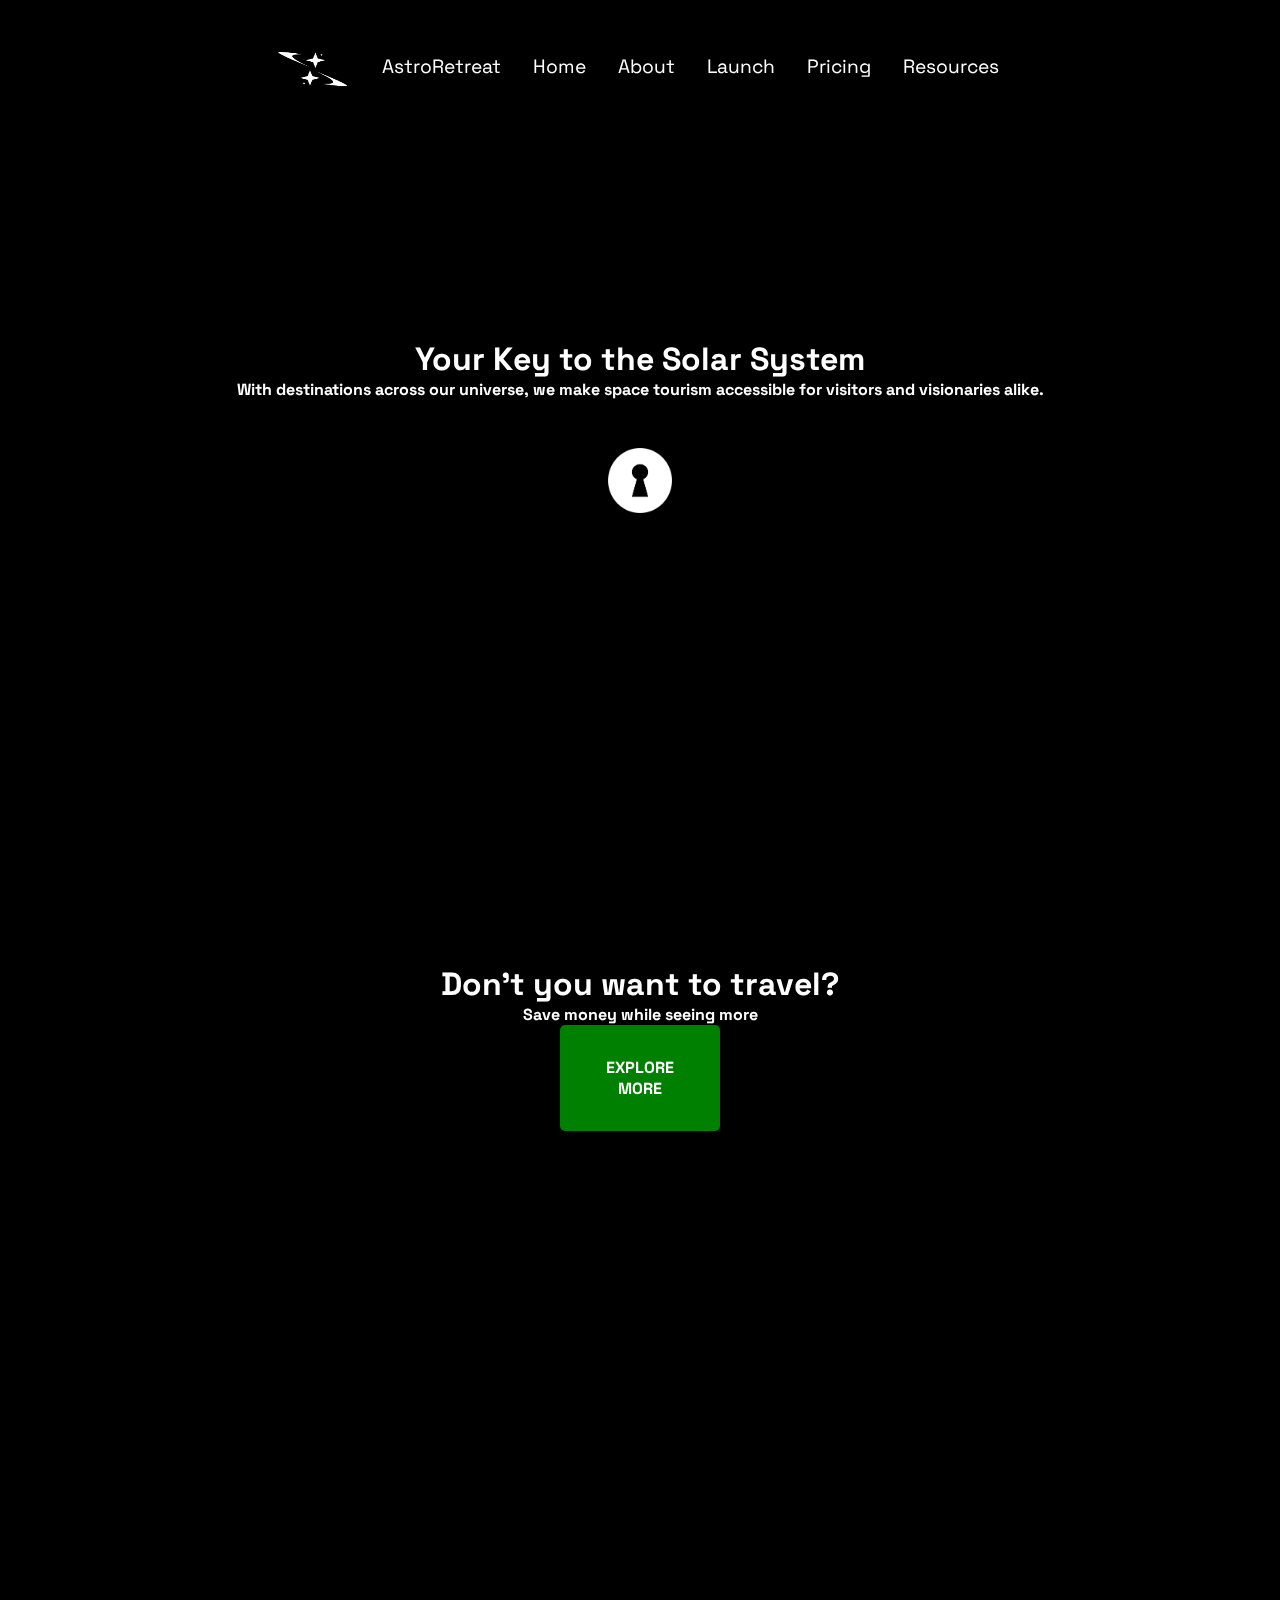
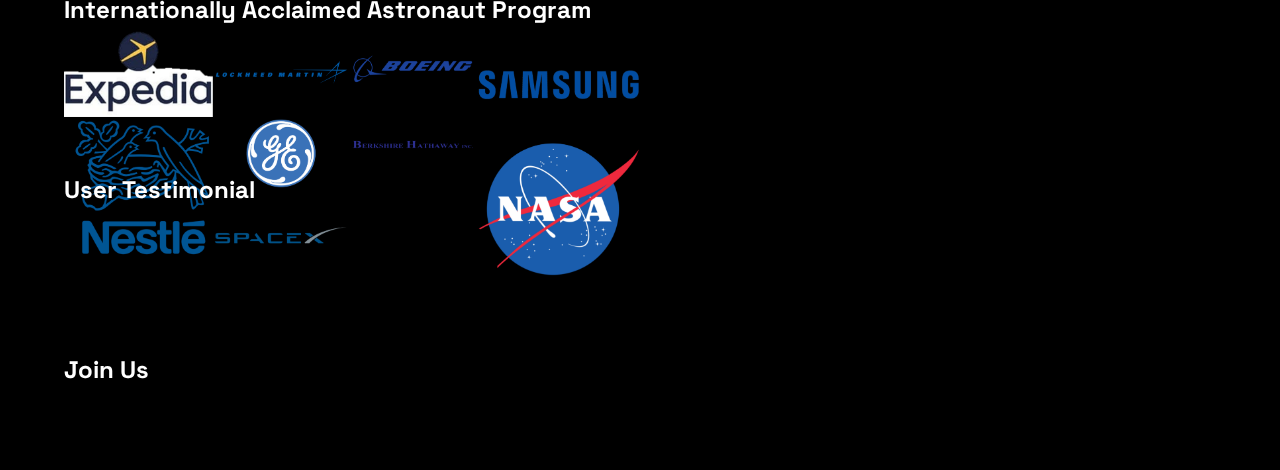
==== index.html @ 6502335c "First Addition" ====
<!DOCTYPE html>
<html lang="en">
<head>
    <meta charset="UTF-8">
    <meta http-equiv="X-UA-Compatible" content="IE=edge">
    <meta name="viewport" content="width=device-width, initial-scale=1.0">
    <link rel="stylesheet" href="style.css">
    <link rel="stylesheet" href="header.css">
    <title>Home | Astro Retreat</title>
</head>
<body>
    <header>
        
        <nav>
            <div class="hamburger">
                <div class="line" id="line1"></div>
                <div class="line" id="line2"></div>
                <div class="line" id="line3"></div>
              </div>
        <ul class="list">
          <!--<img src="starlogo.png" alt="logo of company">-->
          <img id="logo" src="/photos/starlogo.png" alt="Astro Retreat Logo"/>
          <li>AstroRetreat</li>
          <li><a href="index.html">Home</a></li>
          <li><a href="about.html">About</a></li>
          <li><a href="launch.html">Launch</a></li>
          <li><a href="price.html">Pricing</a></li>
          <li><a href="resources.html">Resources</a></li>
        </ul>
       
        </nav>
      </header>

      
    
      <iframe src="/photos/longrain.mp3" type="audio/mp3" allow="autoplay" id="audio" style="display:none" loop="loop"></iframe>
    
      <div id="myVideo">
        <video autoplay muted preload="auto" loop="loop">
            <source src="/photos/earth1080.mp4" type="video/mp4">
        </video>
      </div>  
      <div class="container" id="firstslide">
        
        <h1>Your Key to the Solar System</h1>
        <h4>With destinations across our universe, we make space tourism accessible for visitors and visionaries alike.</h4>
        <img id="lock_img" src="/photos/lock.png" alt="Image showing lock">
        <!--Explore options-->
    </div>
    <div class="container" id="secondslide">
        <h1>Don't you want to travel?</h1>
        <h4>Save money while seeing more</h4>
        <h4>EXPLORE MORE</h4>

    </div>
    <div class="container">
        <!-- Three items going across 
        Visit anywhere in the Solar System, Fuel efficient voyages, and -->
    </div>
    <div class="container" id="fourthslide">
        <h2>Internationally Acclaimed Astronaut Program</h2>
        <img src="/photos/companies-logos.png" alt="Logos of many companies"/>
        <!--Companies across the world with reputation-->
    </div>
    <div class="container">
        <h2>User Testimonial</h2>
    </div>
    <div class="container">
        <h2>Join Us</h2>
    </div>
    <script src="script.js">

    </script>
    
</body>


</html>
---- style.css ----
/*import the headers and fonts from google*/

@import url("header.css");

/*every element must have the font, color white, no margins*/ 

/*body will take up all space, really not needed but nice to specify*/
body{
    background-color: black;
    width: 100%;
}

/*myVideo acts as the container for the video element, nothing more.*/
#myVideo{
    width: 100%;
  height: auto;
  position: fixed;
  z-index: -1;

}
video{
    width: 100%;
    height:inherit;
}

@media screen and (max-width: 480px) {
    /*solved a big problem, resizing the background image but keeping it fullscreen*/
    video{
        height: 100%;
         width: 177.77777778vh; /* 100 * 16 / 9 */
         min-width: 100%;
         min-height: 56.25vw; /* 100 * 9 / 16 */
     }
    
  }


/*Standard for all slides styling*/
.container{
    height: 20vh;
    padding: 4rem;
    background-color: black;
}


/*Specific slide styling in chronological order*/

/*first slide styling*/
#firstslide{
   height: 100vh;

   display:flex;
   flex-direction: column;
   
   /*added a little tint to make the background look darker- changes the perspective a bit*/
   background-color: rgba(0, 0, 0, 0.5);
   background-size:cover ;
   background-repeat: no-repeat;
   justify-content: center;
}
#lock_img{
    width:10rem;
    padding:3rem;
}
/*all text within containers will be centered*/
#firstslide>*,#secondslide>*{
    text-align: center;
}

/*second slide styling*/
#secondslide{
    height: 50vh;

}

#secondslide>h4:last-of-type{
    background-color:green;
    border-radius: 5px;
    width:10rem;
    padding:2rem;
}



#fourthslide>img{
    width:50%;
    text-align: center;
}
---- header.css ----
@import url('https://fonts.googleapis.com/css2?family=Space+Grotesk&display=swap');
:root{
    font-size: 16px;
    font-family: 'Open Sans', sans-serif;
}

*{
    font-family: 'Space Grotesk', sans-serif;
    /*The padding and border are included in container sizes*/
    box-sizing: border-box;
    color: white;
    margin: 0 auto;
    padding:0;
}




html {
    scroll-behavior:smooth;
  }

/*box holding top section*/
header{
    width:100%;
    position: fixed;
    
}


/*box holding nav*/
nav{
    
    width:100%;
    padding:.5rem;
    color:white;
    background-color: rgba(0, 0, 0, 0.6);
    display:flex;
    justify-content: center;
    align-items: center;
    flex-direction: column;
    
}

/*unordered list holding links*/
ul{
    display: flex;
    flex-direction:row;
    align-items: center;
    justify-content: center;
    

    
   
}
ul>img{
    aspect-ratio:2/1;
    width:100px;
    height:inherit;
  }
li{
    font-size: 1.2rem;
    list-style-type: none;
    padding:1rem;
    border-bottom: 2px solid transparent;
    opacity: 1;
}

/*anchor tags*/
a{
    text-decoration: none;  
    list-style-type: none;
    color:white;
    border-bottom: 2px solid transparent;
}

.hamburger{
   
        visibility:hidden;
        
      
}

.line{
    width: 35px;
    height: 2px;
    background-color: #d1d1d1;
    margin: 6px 0;
    border-radius:3px;

}

/* if the screen size is smaller than (insert size) */

@media screen and (max-device-width:720px){
    /*makes hamburger on top of ul*/
    .nav{
        display: flex;
  flex-direction: column;
  flex-wrap: wrap;

    
      }
      
      .hamburger{
      
       visibility: visible;
        cursor:pointer;
        display:block;
        
      }
      ul{
        display:none;
        z-index: 100;
        background-image: inherit;
        
      }
      li{
          padding:20px 60px;
          border-bottom:2px solid transparent ;
      }

      /* some animations for the navigation and nice looks*/

      @keyframes transition {
        from {transform: translate(0px,-500px);}
        to {transform: translate(0px,0px);}
      }
      
      /*when the hamburger lines are clicked, align all links into a column*/
      ul.active{
        display:flex;
        flex-direction:column;
        align-content:center;
        

        animation-name: transition;
        animation-duration:1s;
        animation-timing-function: cubic-bezier(0, 0.9, 0.53, 1.12);
        
      }

      /* Small line animations on click check javascript*/
      
      .hamburger.active>#line1{
        translate: 0 .5rem;
        transform: rotateZ(45deg);
        transition-duration: 2s;
       
      }
      
      .hamburger.active>#line2{
    

        translate: 0 -3rem;
        transition-duration: 3s;
        visibility: hidden;

      
       
      }
      .hamburger.active>#line3{
        translate:0 -.5rem;
        transform: rotateZ(-45deg);
        transition-duration: 2s;
      
      }

      .hamburger.inactive>*{
        transition-duration:3s;
      }
}
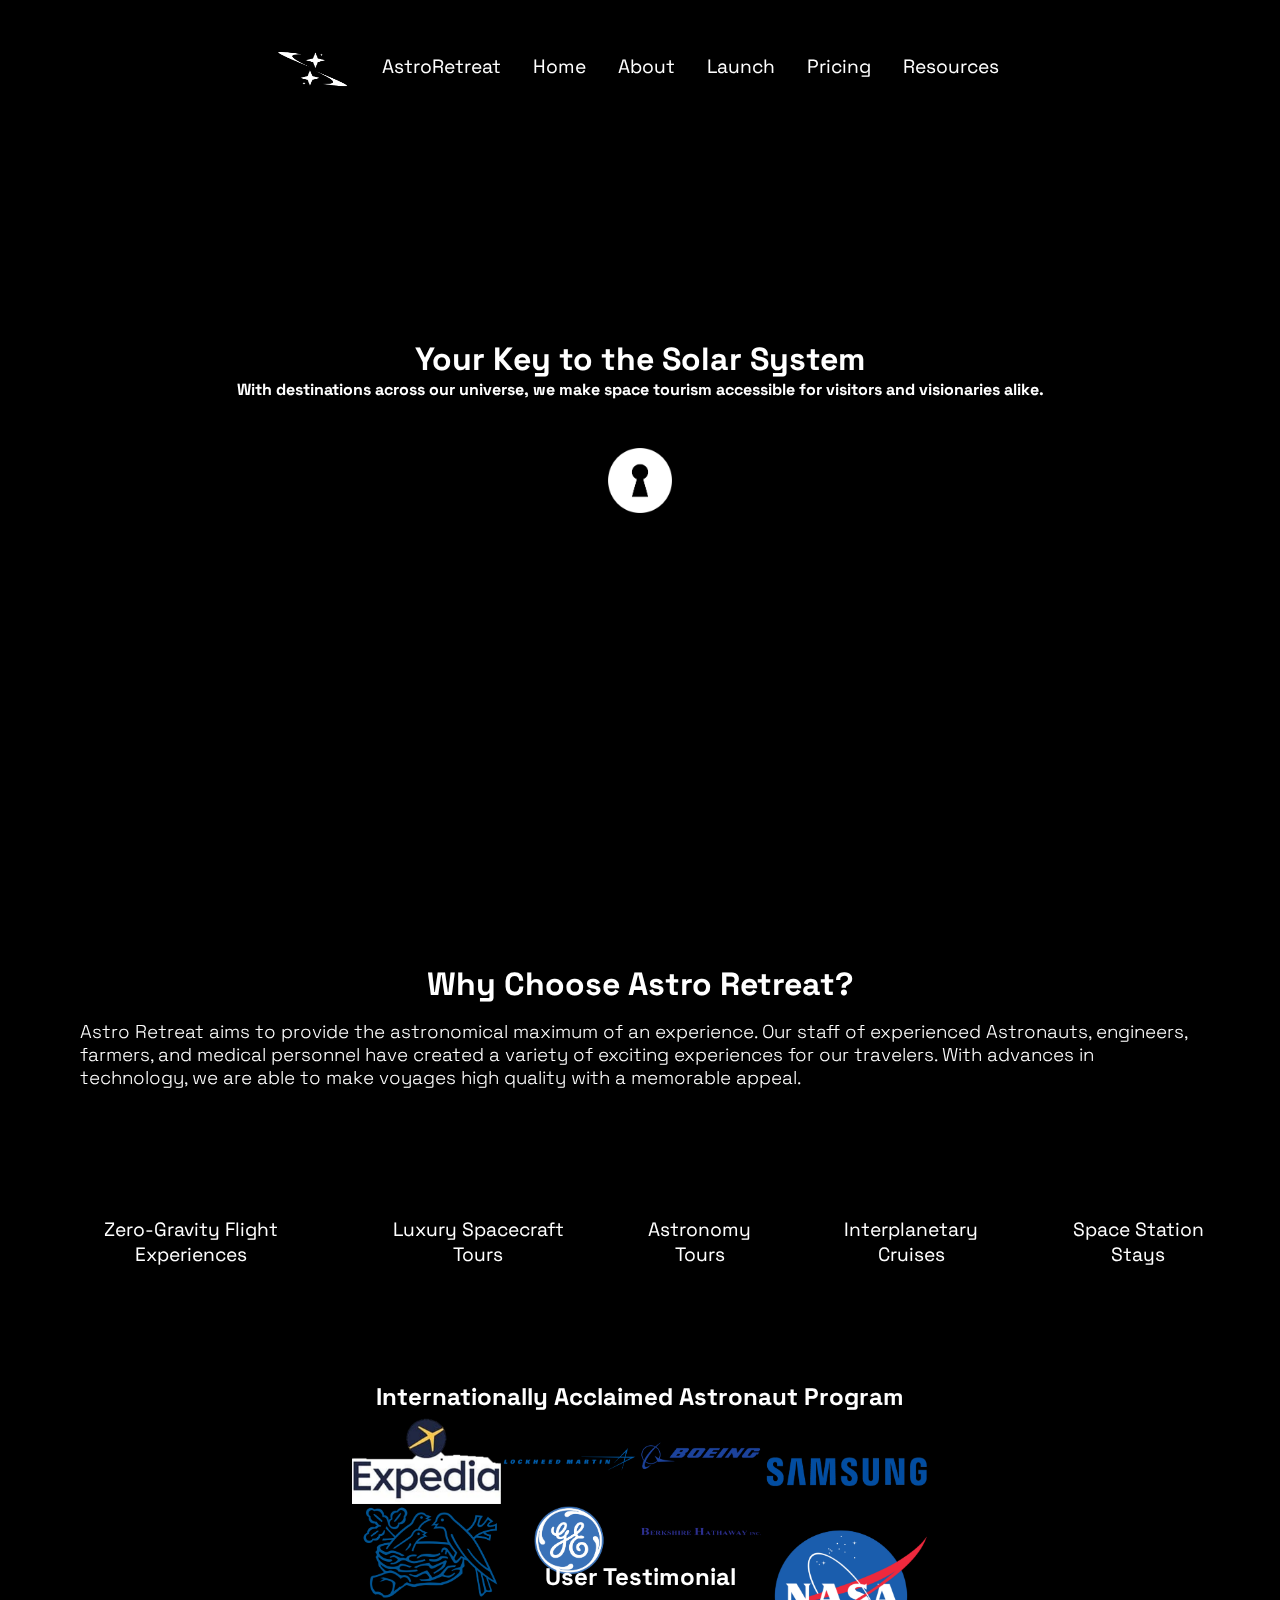
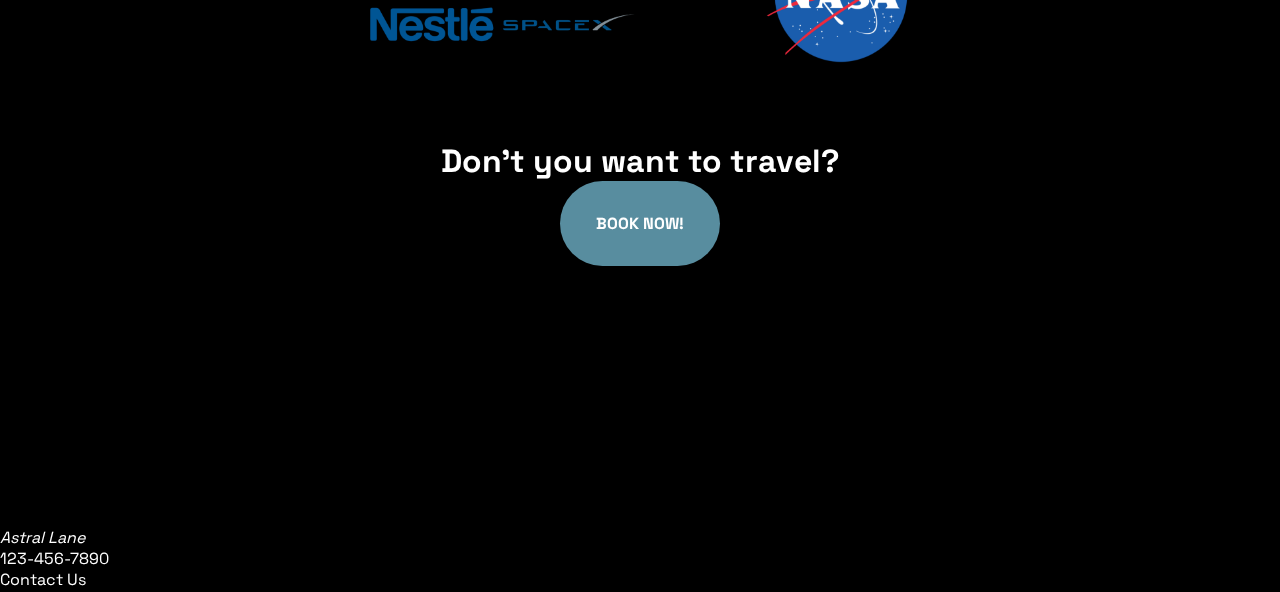
==== commit 41f2938a: "the big homepage changes" ====
--- a/index.html
+++ b/index.html
@@ -48,30 +48,46 @@
         <!--Explore options-->
     </div>
     <div class="container" id="secondslide">
-        <h1>Don't you want to travel?</h1>
-        <h4>Save money while seeing more</h4>
-        <h4>EXPLORE MORE</h4>
+        <h1>Why Choose Astro Retreat?</h1>
+        <h3>Astro Retreat aims to provide the astronomical maximum of an experience. Our staff of experienced Astronauts, engineers, farmers, and medical personnel have created a variety of exciting experiences for our travelers. With advances in technology, we are able to make voyages high quality with a memorable appeal. </h3>
 
     </div>
-    <div class="container">
+  
+    <div class="container" id="thirdslide">
         <!-- Three items going across 
         Visit anywhere in the Solar System, Fuel efficient voyages, and -->
+        <ul>
+            <li>Zero-Gravity Flight Experiences</li>
+            <li>Luxury Spacecraft Tours</li>
+            <li>Astronomy Tours</li>
+            <li>Interplanetary Cruises</li>
+            <li>Space Station Stays</li>
+          </ul>
     </div>
+
     <div class="container" id="fourthslide">
         <h2>Internationally Acclaimed Astronaut Program</h2>
         <img src="/photos/companies-logos.png" alt="Logos of many companies"/>
         <!--Companies across the world with reputation-->
     </div>
-    <div class="container">
+
+    <div class="container" id="testimonials">
         <h2>User Testimonial</h2>
     </div>
-    <div class="container">
-        <h2>Join Us</h2>
+
+      <div class="container" id="fifthslide">
+        <h1>Don't you want to travel?</h1>        
+        <h4>BOOK NOW!</h4>
+
     </div>
     <script src="script.js">
 
     </script>
-    
+    <footer>
+        <address>Astral Lane</address>
+        <p>123-456-7890</p>
+        <a href="mailto: AstroRetreatServices@astr0.com">Contact Us</a>
+    </footer>
 </body>
 
 
--- a/style.css
+++ b/style.css
@@ -40,6 +40,7 @@
     height: 20vh;
     padding: 4rem;
     background-color: black;
+    text-align: center;
 }
 
 
@@ -63,26 +64,75 @@
     padding:3rem;
 }
 /*all text within containers will be centered*/
-#firstslide>*,#secondslide>*{
+
+
+#secondslide{
+    height:50vh;
+    height: fit-content;
+    
+}
+#secondslide>h3{
+    padding: 1rem;
+    text-align: left;
+    font-weight: 200;
+
+}
+
+
+#thirdslide{
+    background: rgba(0, 0, 0, 0.596);
+    padding:2rem;
+    height: fit-content;
+   
+}
+
+#thirdslide>ul{
+    display:flex;
+    flex-direction: row;
+    width: 100%;
+    
+
+}
+@media screen and (max-device-width:720px){
+
+    #thirdslide{
+        background: rgba(0, 0, 0, 0.596);
+    padding:2rem;
+    height: fit-content;
+   
+    
+       
+    }
+    
+    #thirdslide>ul{
+        display:flex;
+        flex-direction: column;
+        width: 100%;
+        justify-content: left;
+    
+    }
+    #thirdslide>li{
+        width:100%;
+    }
+}
+
+#fourthslide>img{
+    width:50%;
     text-align: center;
 }
 
+
 /*second slide styling*/
-#secondslide{
+#fifthslide{
     height: 50vh;
 
 }
 
-#secondslide>h4:last-of-type{
-    background-color:green;
-    border-radius: 5px;
+#fifthslide>h4:last-of-type{
+    background-color:rgb(88, 141, 159);
+    border-radius: 50px;
     width:10rem;
     padding:2rem;
 }
 
 
-
-#fourthslide>img{
-    width:50%;
-    text-align: center;
-}
--- a/header.css
+++ b/header.css
@@ -2,6 +2,8 @@
 :root{
     font-size: 16px;
     font-family: 'Open Sans', sans-serif;
+    --blue: #588D9F;
+    --lime:#e3e7d3;
 }
 
 *{
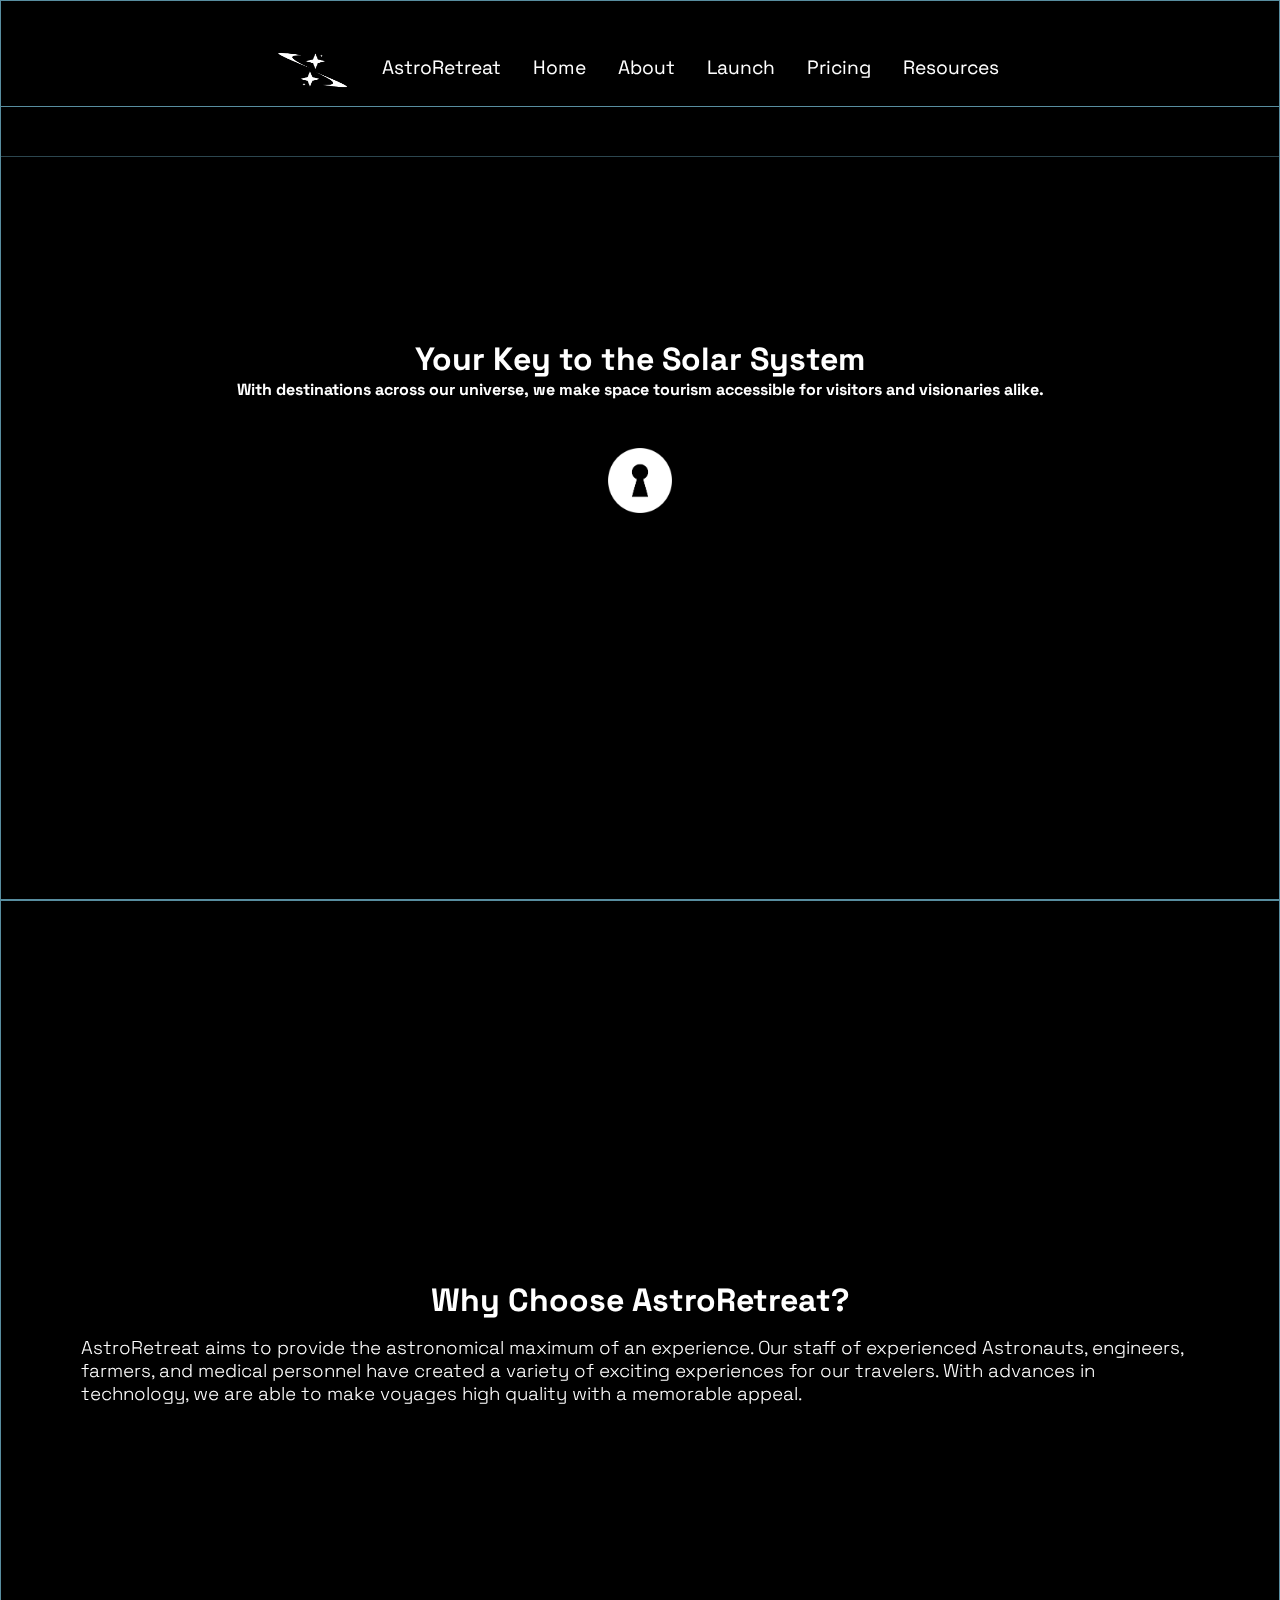
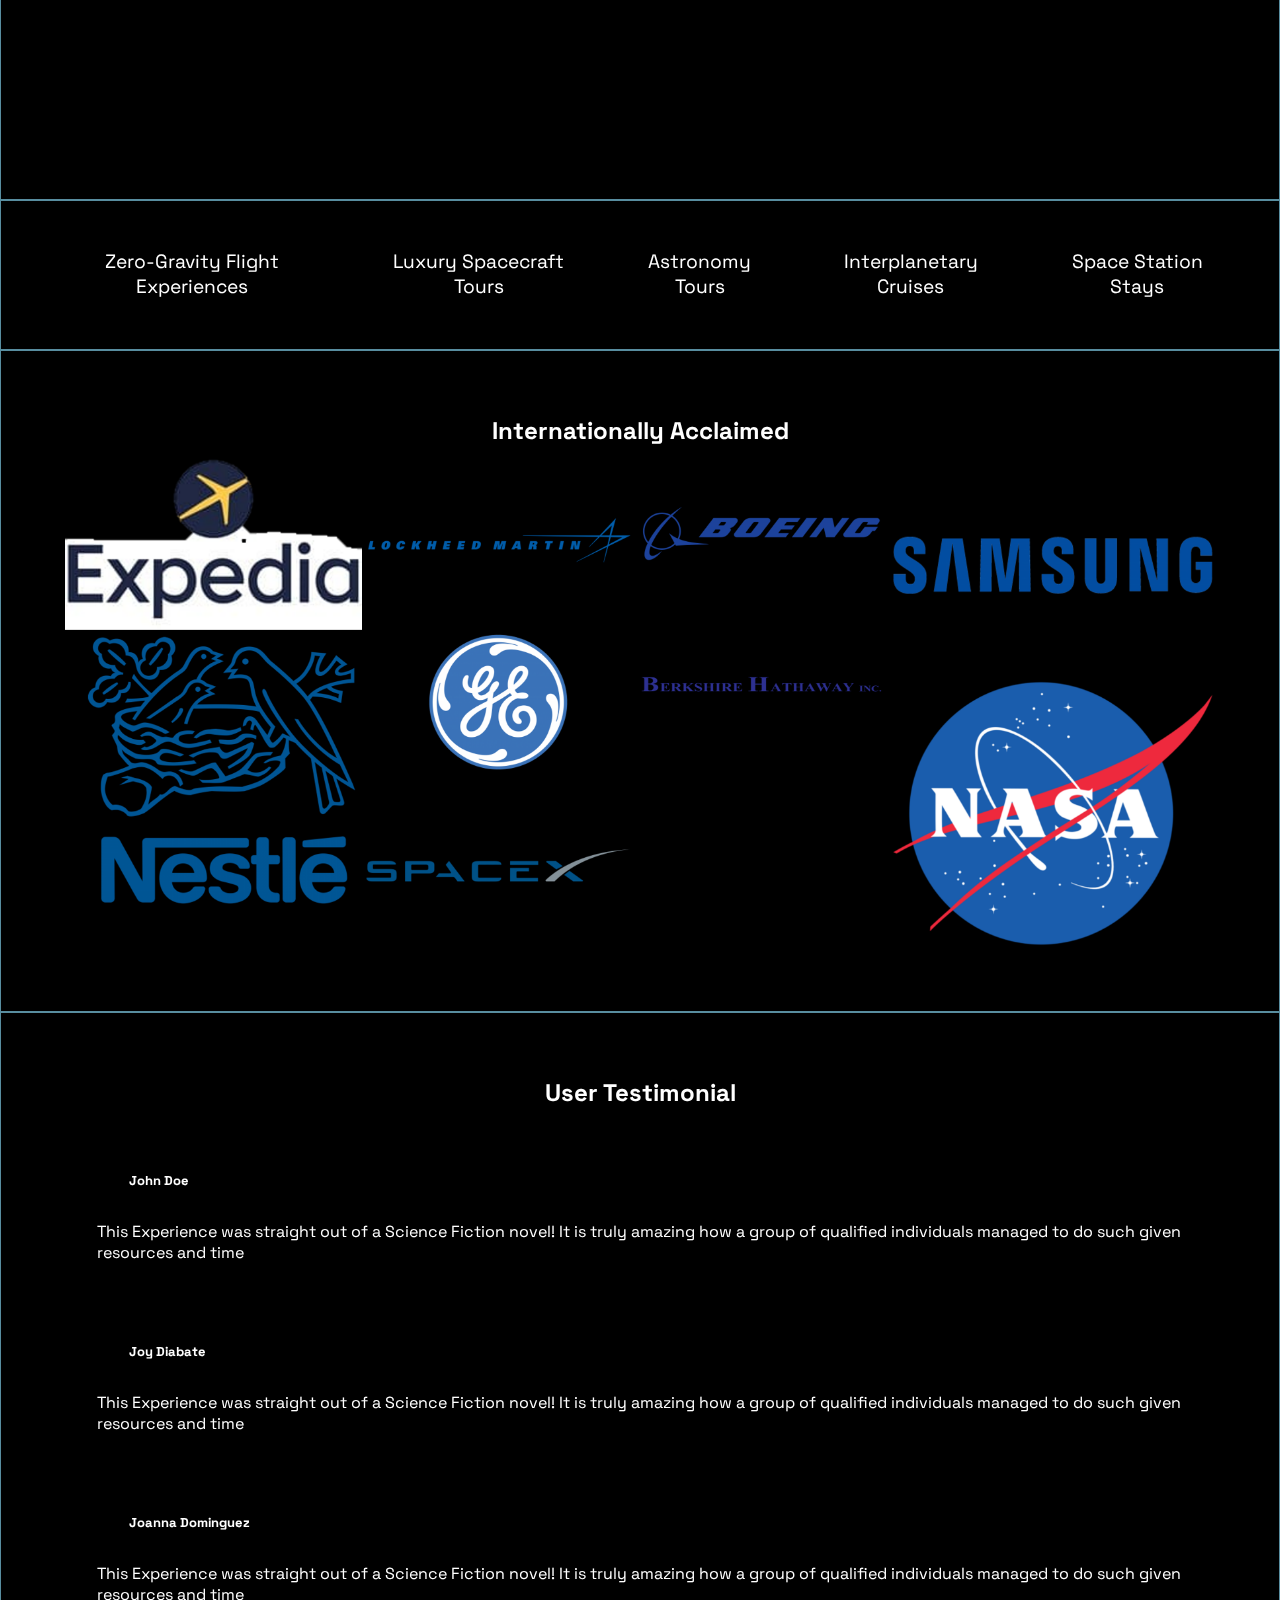
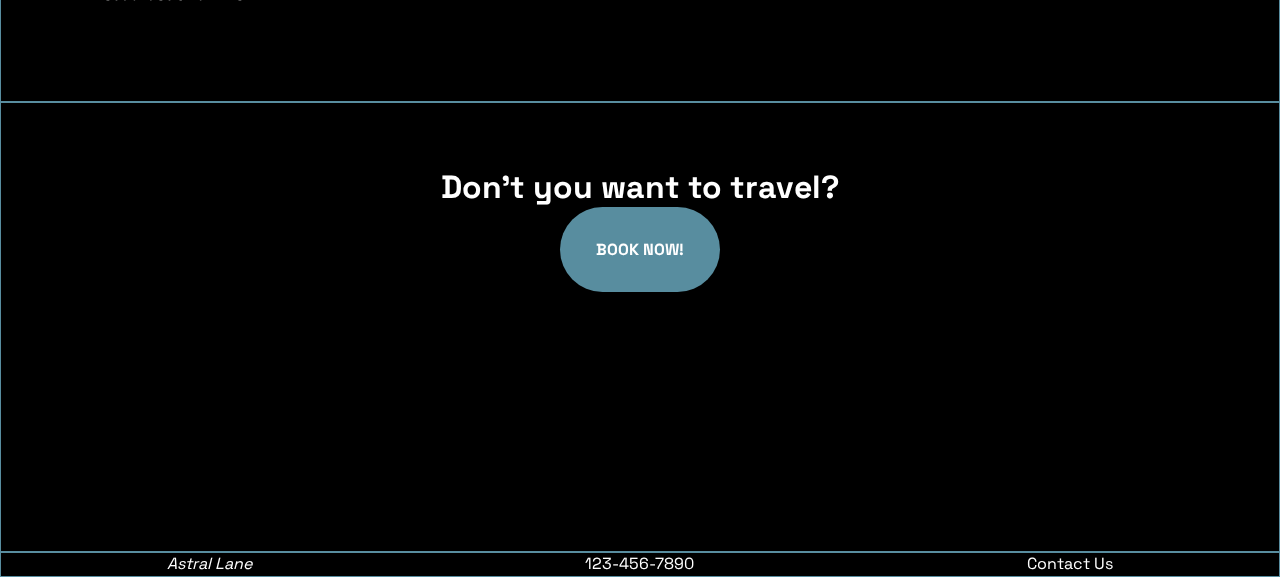
==== commit 737a2b83: "outlined more on pages" ====
--- a/index.html
+++ b/index.html
@@ -48,8 +48,8 @@
         <!--Explore options-->
     </div>
     <div class="container" id="secondslide">
-        <h1>Why Choose Astro Retreat?</h1>
-        <h3>Astro Retreat aims to provide the astronomical maximum of an experience. Our staff of experienced Astronauts, engineers, farmers, and medical personnel have created a variety of exciting experiences for our travelers. With advances in technology, we are able to make voyages high quality with a memorable appeal. </h3>
+        <h1>Why Choose AstroRetreat?</h1>
+        <h3>AstroRetreat aims to provide the astronomical maximum of an experience. Our staff of experienced Astronauts, engineers, farmers, and medical personnel have created a variety of exciting experiences for our travelers. With advances in technology, we are able to make voyages high quality with a memorable appeal. </h3>
 
     </div>
   
@@ -66,18 +66,31 @@
     </div>
 
     <div class="container" id="fourthslide">
-        <h2>Internationally Acclaimed Astronaut Program</h2>
+        <h2>Internationally Acclaimed</h2>
         <img src="/photos/companies-logos.png" alt="Logos of many companies"/>
         <!--Companies across the world with reputation-->
     </div>
 
     <div class="container" id="testimonials">
         <h2>User Testimonial</h2>
+        <div class="users">
+            <h3>John Doe</h3>
+            <p>This Experience was straight out of a Science Fiction novel! It is truly amazing how a group of qualified individuals managed to do such given resources and time</p>
+        </div>
+        <div class="users">
+            <h3>Joy Diabate</h3>
+            <p>This Experience was straight out of a Science Fiction novel! It is truly amazing how a group of qualified individuals managed to do such given resources and time</p>
+
+        </div>
+        <div class="users">
+            <h3>Joanna Dominguez</h3>
+            <p>This Experience was straight out of a Science Fiction novel! It is truly amazing how a group of qualified individuals managed to do such given resources and time</p>
+        </div>
     </div>
 
       <div class="container" id="fifthslide">
         <h1>Don't you want to travel?</h1>        
-        <h4>BOOK NOW!</h4>
+        <h4><a href="price.html">BOOK NOW!</a></h4>
 
     </div>
     <script src="script.js">
--- a/style.css
+++ b/style.css
@@ -10,6 +10,9 @@
     width: 100%;
 }
 
+body>*{
+ border: 1px solid var(--blue);
+}
 /*myVideo acts as the container for the video element, nothing more.*/
 #myVideo{
     width: 100%;
@@ -33,6 +36,7 @@
      }
     
   }
+
 
 
 /*Standard for all slides styling*/
@@ -67,9 +71,11 @@
 
 
 #secondslide{
-    height:50vh;
-    height: fit-content;
-    
+    height:100vh;
+    flex-direction: column;
+    display: flex;
+    justify-content: center;
+   
 }
 #secondslide>h3{
     padding: 1rem;
@@ -93,7 +99,7 @@
     
 
 }
-@media screen and (max-device-width:720px){
+@media screen and (max-device-width:840px){
 
     #thirdslide{
         background: rgba(0, 0, 0, 0.596);
@@ -115,16 +121,49 @@
         width:100%;
     }
 }
-
+#fourthslide{
+   
+    height: fit-content;
+    display: flex;
+    flex-direction: column;
+    justify-content: center;
+   
+}
 #fourthslide>img{
-    width:50%;
-    text-align: center;
+    
+    width: 100%;
 }
 
+
+#testimonials{
+    height: fit-content;
+    justify-content: center;
+    flex-direction: column;
+    background: rgba(0, 0, 0, 0.767);
+  
+  
+}
+
+.users{
+    width:100%;
+    background-color: rgba(0, 0, 0, 0.4);
+    margin: 1rem;
+    padding:1rem;
+    text-align: left;
+   
+ 
+}
+.users>h3{
+    text-align: left;
+    font-size: small;
+    padding:2rem;
+}
 
 /*second slide styling*/
 #fifthslide{
     height: 50vh;
+    flex-direction: column;
+    justify-content: center;
 
 }
 
@@ -135,4 +174,9 @@
     padding:2rem;
 }
 
-
+footer{
+    flex-direction: center;
+    display: flex;
+    justify-content: center;
+    background-color: black;
+}--- a/header.css
+++ b/header.css
@@ -16,11 +16,6 @@
 }
 
 
-
-
-html {
-    scroll-behavior:smooth;
-  }
 
 /*box holding top section*/
 header{
@@ -94,7 +89,7 @@
 
 /* if the screen size is smaller than (insert size) */
 
-@media screen and (max-device-width:720px){
+@media screen and (max-device-width:840px){
     /*makes hamburger on top of ul*/
     .nav{
         display: flex;
@@ -173,3 +168,13 @@
       }
 }
 
+body::-webkit-scrollbar{
+  width: .5rem;
+}
+body::-webkit-scrollbar-thumb{
+  background-color: var(--blue);
+}
+body::-webkit-scrollbar-track {
+  background-color:var(--lime);
+}
+
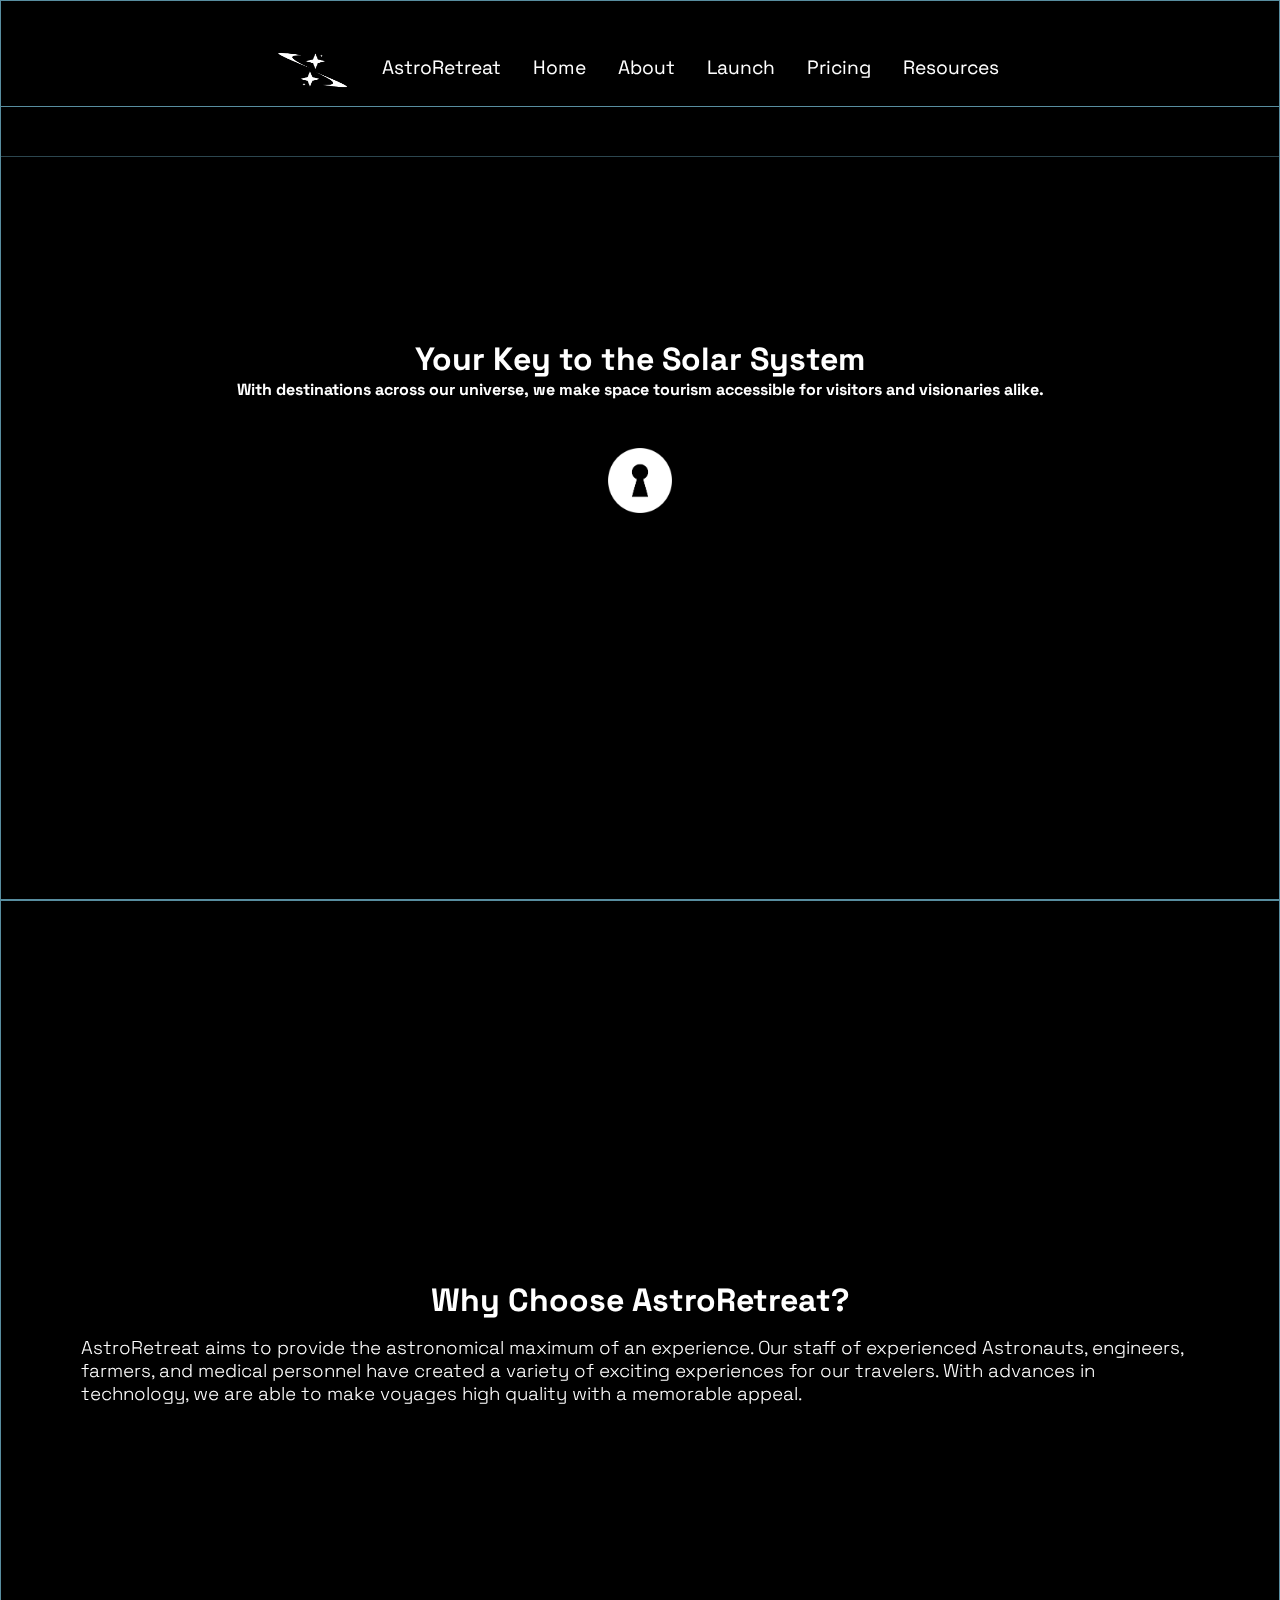
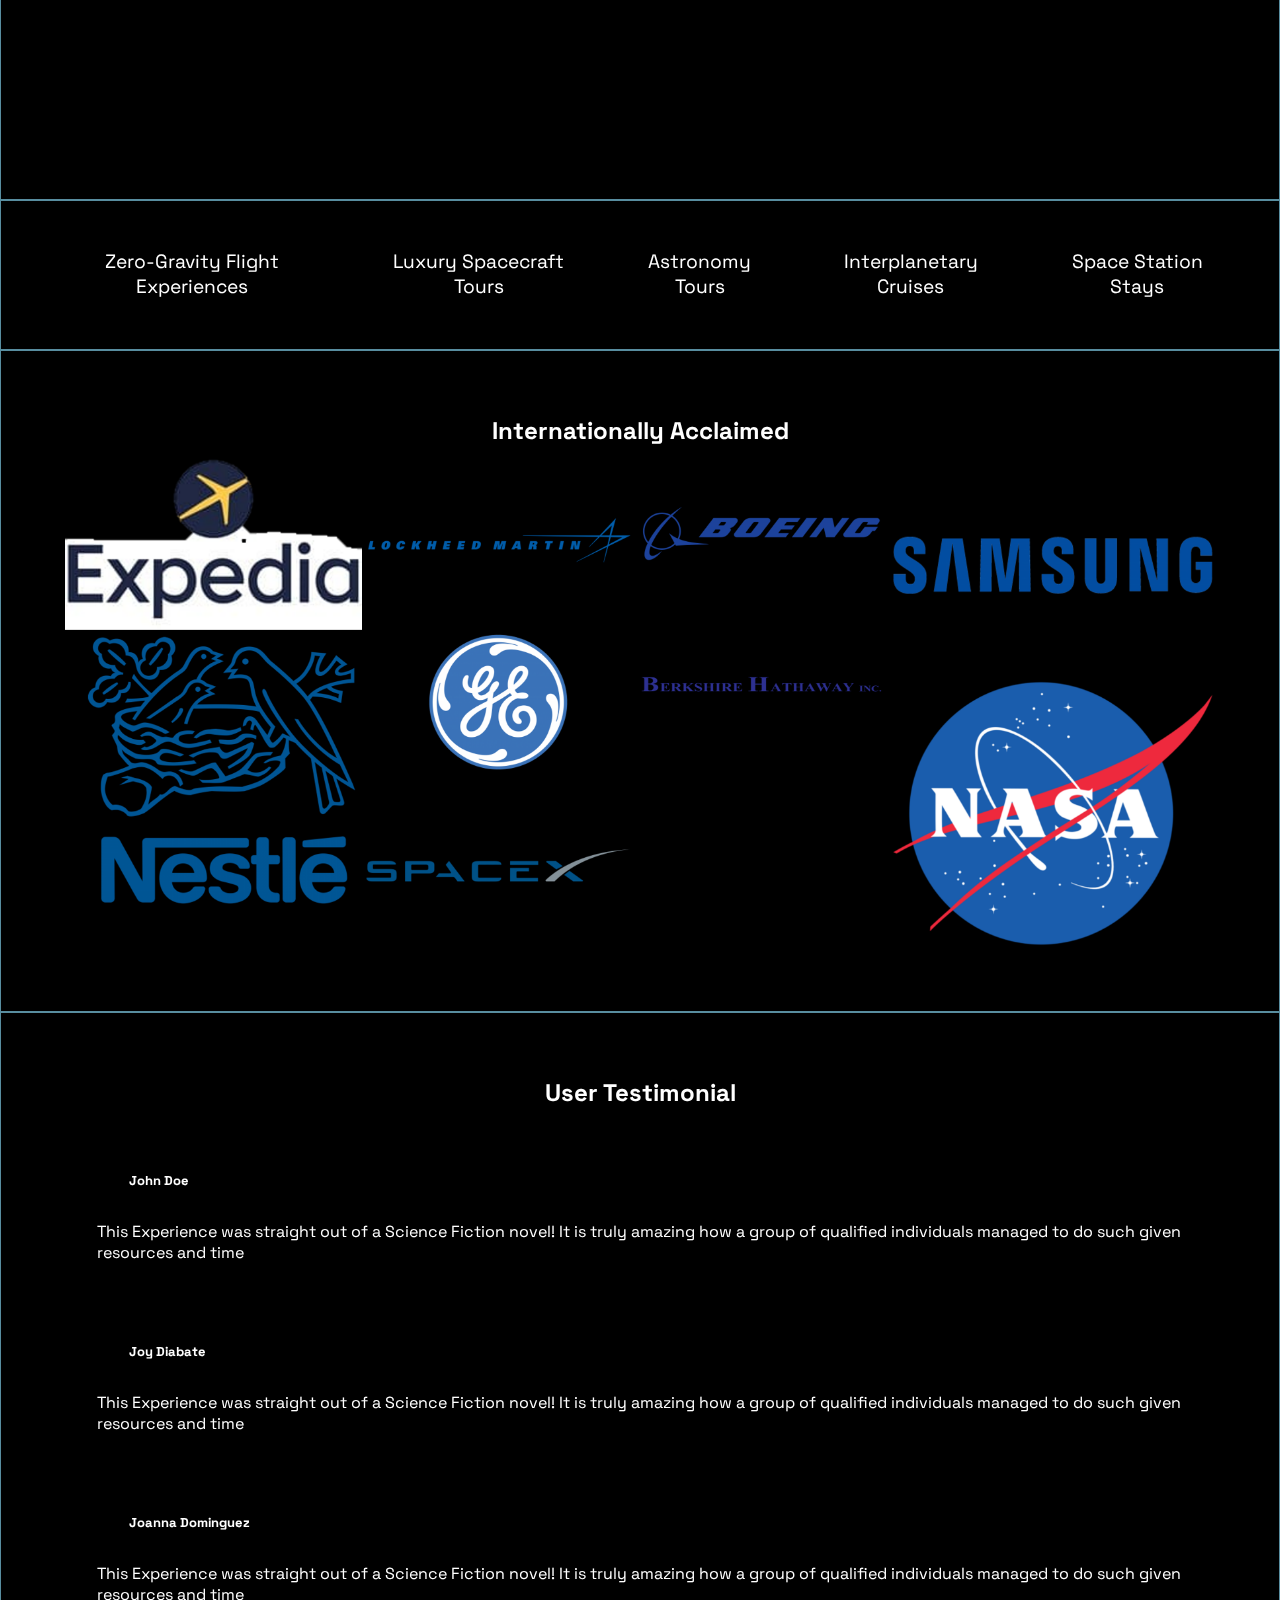
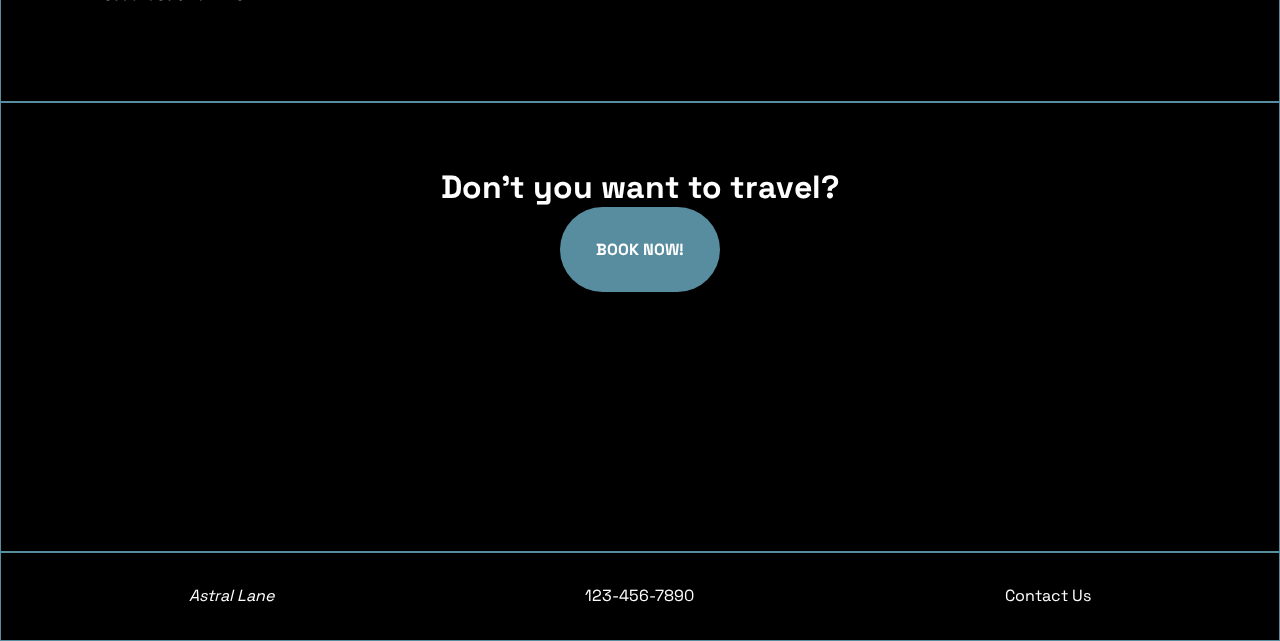
==== commit c72faef2: "changed pricem, launch, index" ====
--- a/index.html
+++ b/index.html
@@ -5,7 +5,7 @@
     <meta http-equiv="X-UA-Compatible" content="IE=edge">
     <meta name="viewport" content="width=device-width, initial-scale=1.0">
     <link rel="stylesheet" href="style.css">
-    <link rel="stylesheet" href="header.css">
+    
     <title>Home | Astro Retreat</title>
 </head>
 <body>
--- a/style.css
+++ b/style.css
@@ -174,9 +174,3 @@
     padding:2rem;
 }
 
-footer{
-    flex-direction: center;
-    display: flex;
-    justify-content: center;
-    background-color: black;
-}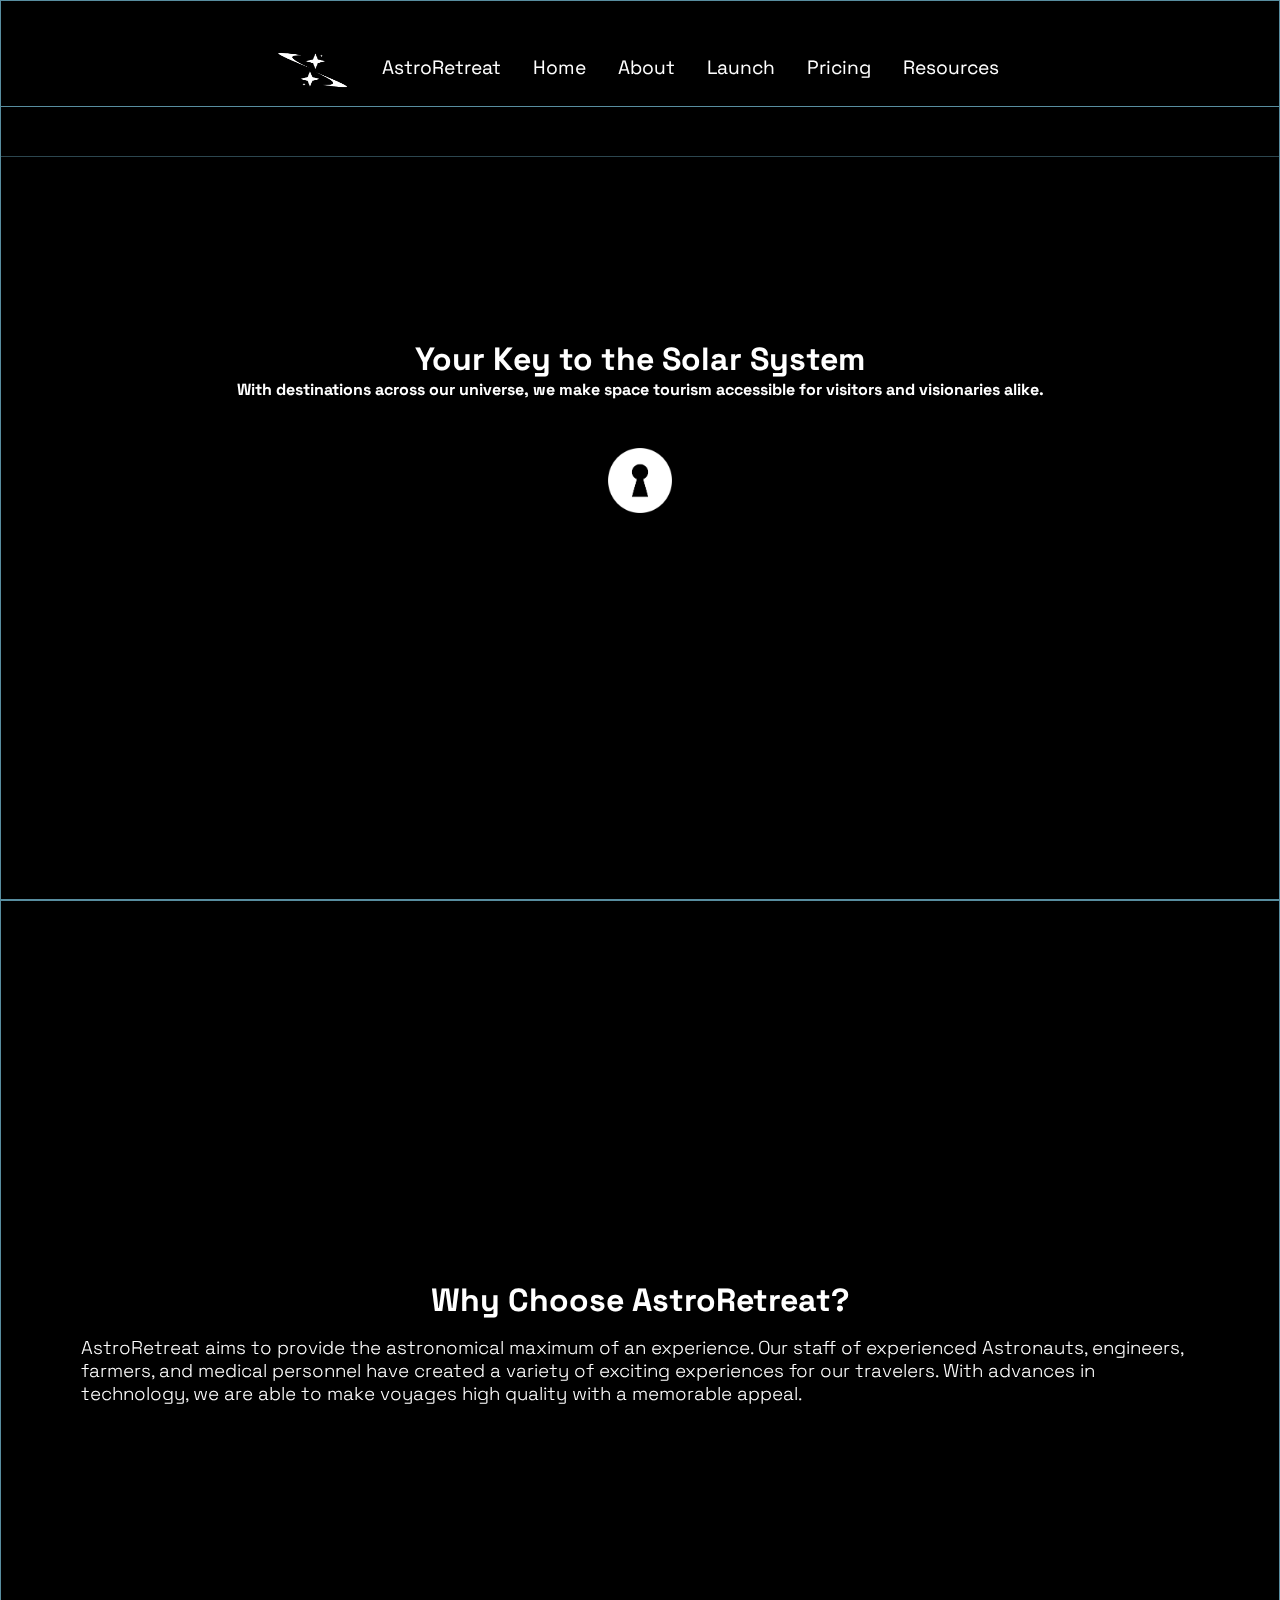
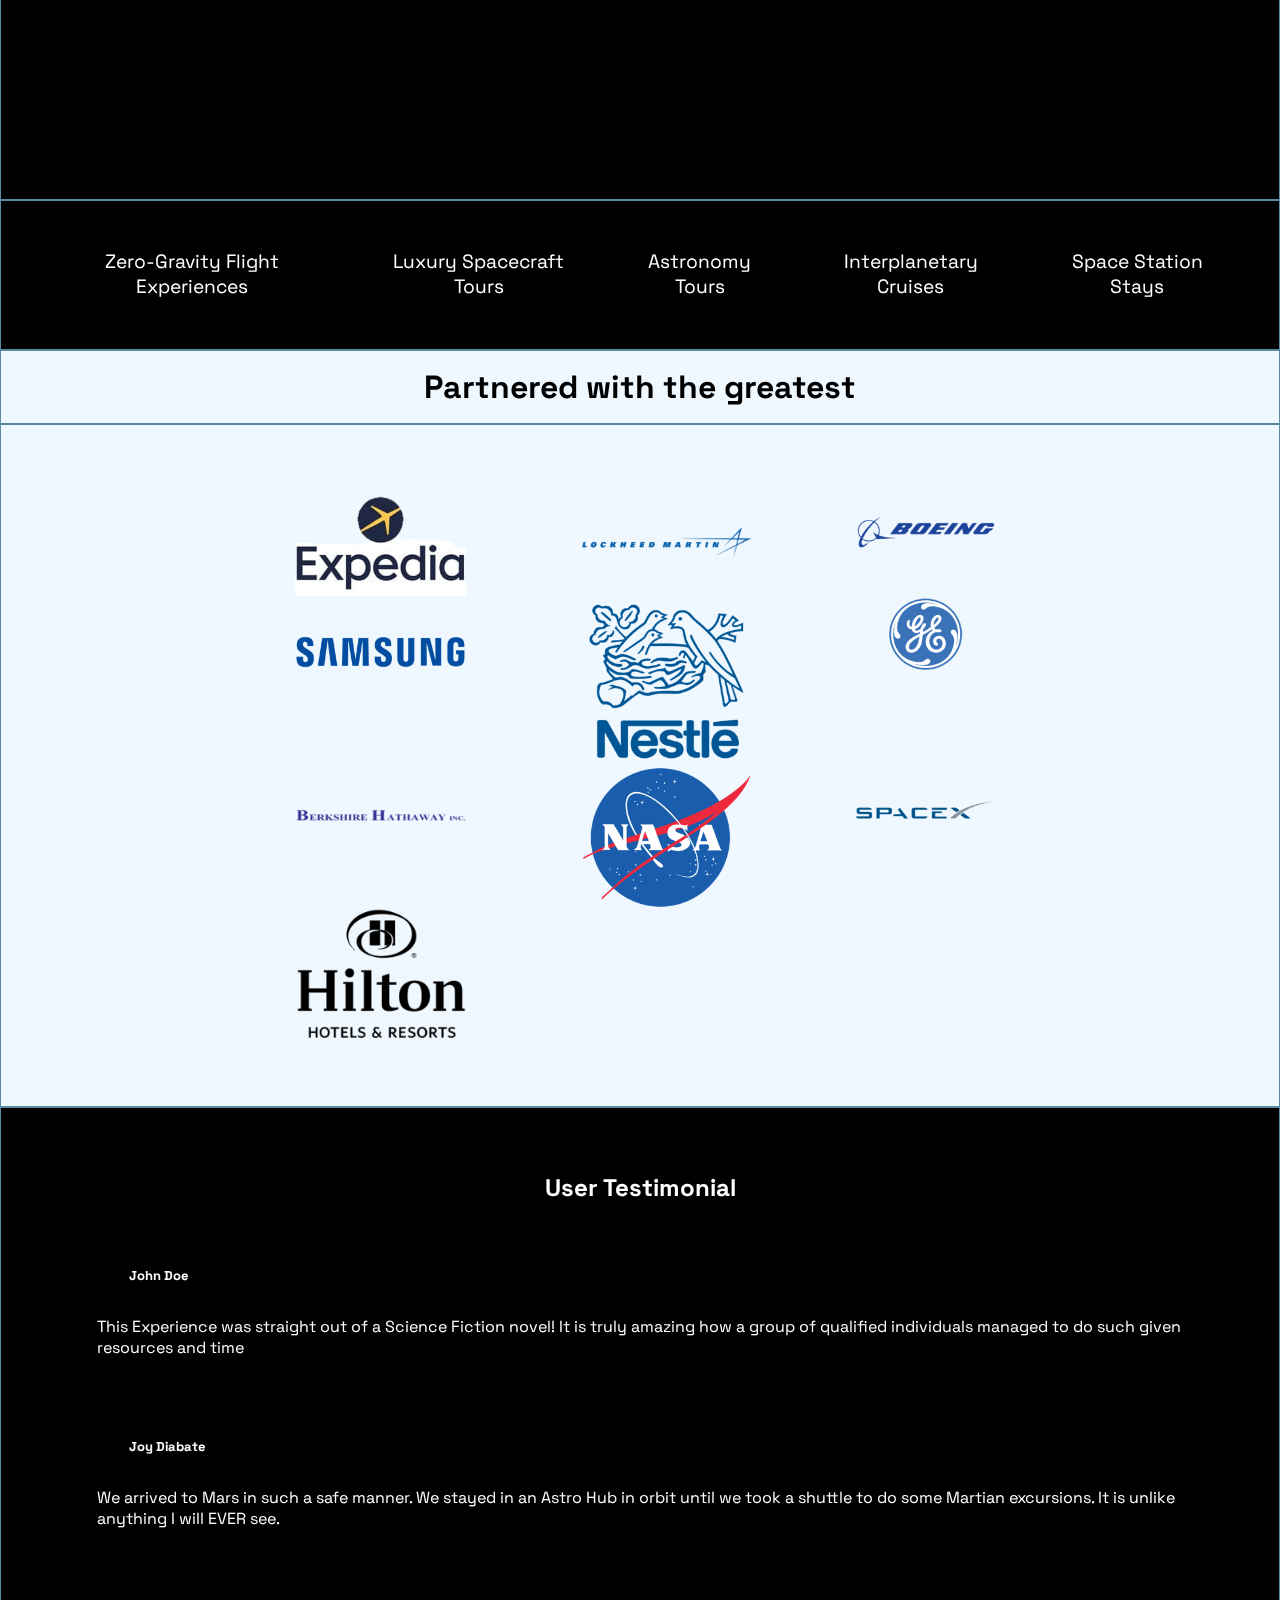
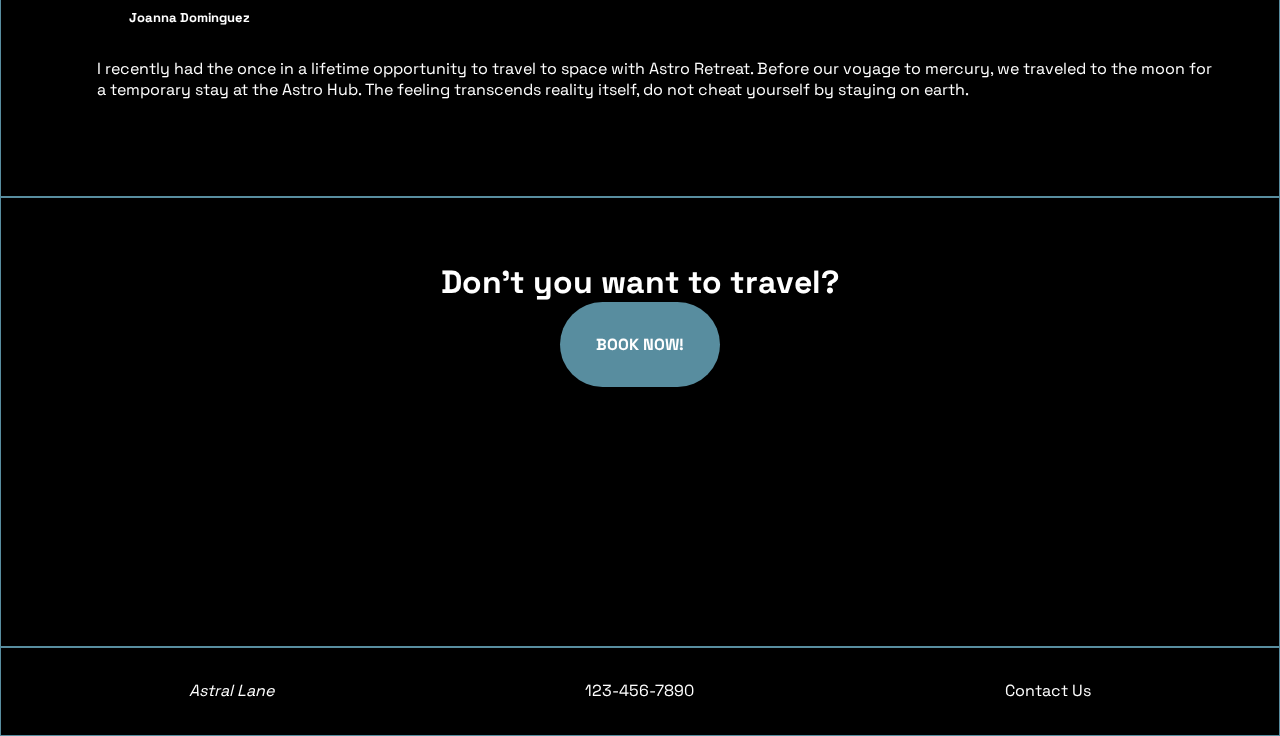
==== commit 827d33a2: "Updated the whole website, finished" ====
--- a/index.html
+++ b/index.html
@@ -1,58 +1,65 @@
 <!DOCTYPE html>
 <html lang="en">
+
 <head>
     <meta charset="UTF-8">
     <meta http-equiv="X-UA-Compatible" content="IE=edge">
     <meta name="viewport" content="width=device-width, initial-scale=1.0">
     <link rel="stylesheet" href="style.css">
-    
+    <link rel="shortcut icon" href="/photos/star-resized.png" type="image/x-icon">
+
     <title>Home | Astro Retreat</title>
 </head>
+
 <body>
     <header>
-        
+
         <nav>
             <div class="hamburger">
                 <div class="line" id="line1"></div>
                 <div class="line" id="line2"></div>
                 <div class="line" id="line3"></div>
-              </div>
-        <ul class="list">
-          <!--<img src="starlogo.png" alt="logo of company">-->
-          <img id="logo" src="/photos/starlogo.png" alt="Astro Retreat Logo"/>
-          <li>AstroRetreat</li>
-          <li><a href="index.html">Home</a></li>
-          <li><a href="about.html">About</a></li>
-          <li><a href="launch.html">Launch</a></li>
-          <li><a href="price.html">Pricing</a></li>
-          <li><a href="resources.html">Resources</a></li>
-        </ul>
-       
+            </div>
+            <ul class="list">
+                <!--<img src="starlogo.png" alt="logo of company">-->
+                <img id="logo" src="/photos/starlogo.png" alt="Astro Retreat Logo" />
+                <li>AstroRetreat</li>
+                <li><a href="index.html">Home</a></li>
+                <li><a href="about.html">About</a></li>
+                <li><a href="launch.html">Launch</a></li>
+                <li><a href="price.html">Pricing</a></li>
+                <li><a href="resources.html">Resources</a></li>
+            </ul>
+
         </nav>
-      </header>
+    </header>
 
-      
-    
-      <iframe src="/photos/longrain.mp3" type="audio/mp3" allow="autoplay" id="audio" style="display:none" loop="loop"></iframe>
-    
-      <div id="myVideo">
+
+
+    <iframe src="/photos/longrain.mp3" type="audio/mp3" allow="autoplay" id="audio" style="display:none"
+        loop="loop"></iframe>
+
+    <div id="myVideo">
         <video autoplay muted preload="auto" loop="loop">
             <source src="/photos/earth1080.mp4" type="video/mp4">
         </video>
-      </div>  
-      <div class="container" id="firstslide">
-        
+    </div>
+    <div class="container" id="firstslide">
+
         <h1>Your Key to the Solar System</h1>
-        <h4>With destinations across our universe, we make space tourism accessible for visitors and visionaries alike.</h4>
+        <h4>With destinations across our universe, we make space tourism accessible for visitors and visionaries alike.
+        </h4>
         <img id="lock_img" src="/photos/lock.png" alt="Image showing lock">
         <!--Explore options-->
     </div>
     <div class="container" id="secondslide">
         <h1>Why Choose AstroRetreat?</h1>
-        <h3>AstroRetreat aims to provide the astronomical maximum of an experience. Our staff of experienced Astronauts, engineers, farmers, and medical personnel have created a variety of exciting experiences for our travelers. With advances in technology, we are able to make voyages high quality with a memorable appeal. </h3>
+        <h3>AstroRetreat aims to provide the astronomical maximum of an experience. Our staff of experienced Astronauts,
+            engineers, farmers, and medical personnel have created a variety of exciting experiences for our travelers.
+            With advances in technology, we are able to make voyages high quality with a memorable appeal. </h3>
 
     </div>
-  
+
     <div class="container" id="thirdslide">
         <!-- Three items going across 
         Visit anywhere in the Solar System, Fuel efficient voyages, and -->
@@ -62,12 +69,24 @@
             <li>Astronomy Tours</li>
             <li>Interplanetary Cruises</li>
             <li>Space Station Stays</li>
-          </ul>
+        </ul>
     </div>
+    <h2 id="fourth-heading">Partnered with the greatest</h2>
+    
+    <div class="container" id="fourthslide">
+       
+     
+        <img src="/photos/logo1.png" alt="">
+        <img src="/photos/logo2.png" alt="">
+        <img src="/photos/logo3.png" alt="">
+        <img src="/photos/logo4.png" alt="">
+        <img src="/photos/logo5.png" alt="">
+        <img src="/photos/logo6.png" alt="">
+        <img src="/photos/logo7.png" alt="">
+        <img src="/photos/logo8.png" alt="">
+        <img src="/photos/logo9.png" alt="">
+        <img src="/photos/logo10.png" alt="">
 
-    <div class="container" id="fourthslide">
-        <h2>Internationally Acclaimed</h2>
-        <img src="/photos/companies-logos.png" alt="Logos of many companies"/>
         <!--Companies across the world with reputation-->
     </div>
 
@@ -75,21 +94,22 @@
         <h2>User Testimonial</h2>
         <div class="users">
             <h3>John Doe</h3>
-            <p>This Experience was straight out of a Science Fiction novel! It is truly amazing how a group of qualified individuals managed to do such given resources and time</p>
+            <p>This Experience was straight out of a Science Fiction novel! It is truly amazing how a group of qualified
+                individuals managed to do such given resources and time</p>
         </div>
         <div class="users">
             <h3>Joy Diabate</h3>
-            <p>This Experience was straight out of a Science Fiction novel! It is truly amazing how a group of qualified individuals managed to do such given resources and time</p>
+            <p>We arrived to Mars in such a safe manner. We stayed in an Astro Hub  in orbit until we took a shuttle to do some Martian excursions. It is unlike anything I will EVER see.</p>
 
         </div>
         <div class="users">
             <h3>Joanna Dominguez</h3>
-            <p>This Experience was straight out of a Science Fiction novel! It is truly amazing how a group of qualified individuals managed to do such given resources and time</p>
+            <p>I recently had the once in a lifetime opportunity to travel to space with Astro Retreat. Before our voyage to mercury, we traveled to the moon for a temporary stay at the Astro Hub. The feeling transcends reality itself, do not cheat yourself by staying on earth.</p>
         </div>
     </div>
 
-      <div class="container" id="fifthslide">
-        <h1>Don't you want to travel?</h1>        
+    <div class="container" id="fifthslide">
+        <h1>Don't you want to travel?</h1>
         <h4><a href="price.html">BOOK NOW!</a></h4>
 
     </div>
--- a/style.css
+++ b/style.css
@@ -121,17 +121,25 @@
         width:100%;
     }
 }
+
+#fourth-heading{
+    text-align: center;
+    background-color: aliceblue;
+    padding:1rem;
+    color: black;
+    font-size: 2rem;
+}
 #fourthslide{
-   
     height: fit-content;
-    display: flex;
-    flex-direction: column;
+    display: grid;
+    grid-template-columns: auto auto auto;
+  
     justify-content: center;
-   
+    width:100%;
+    background-color: aliceblue;
 }
 #fourthslide>img{
-    
-    width: 100%;
+    width: 60%;
 }
 
 
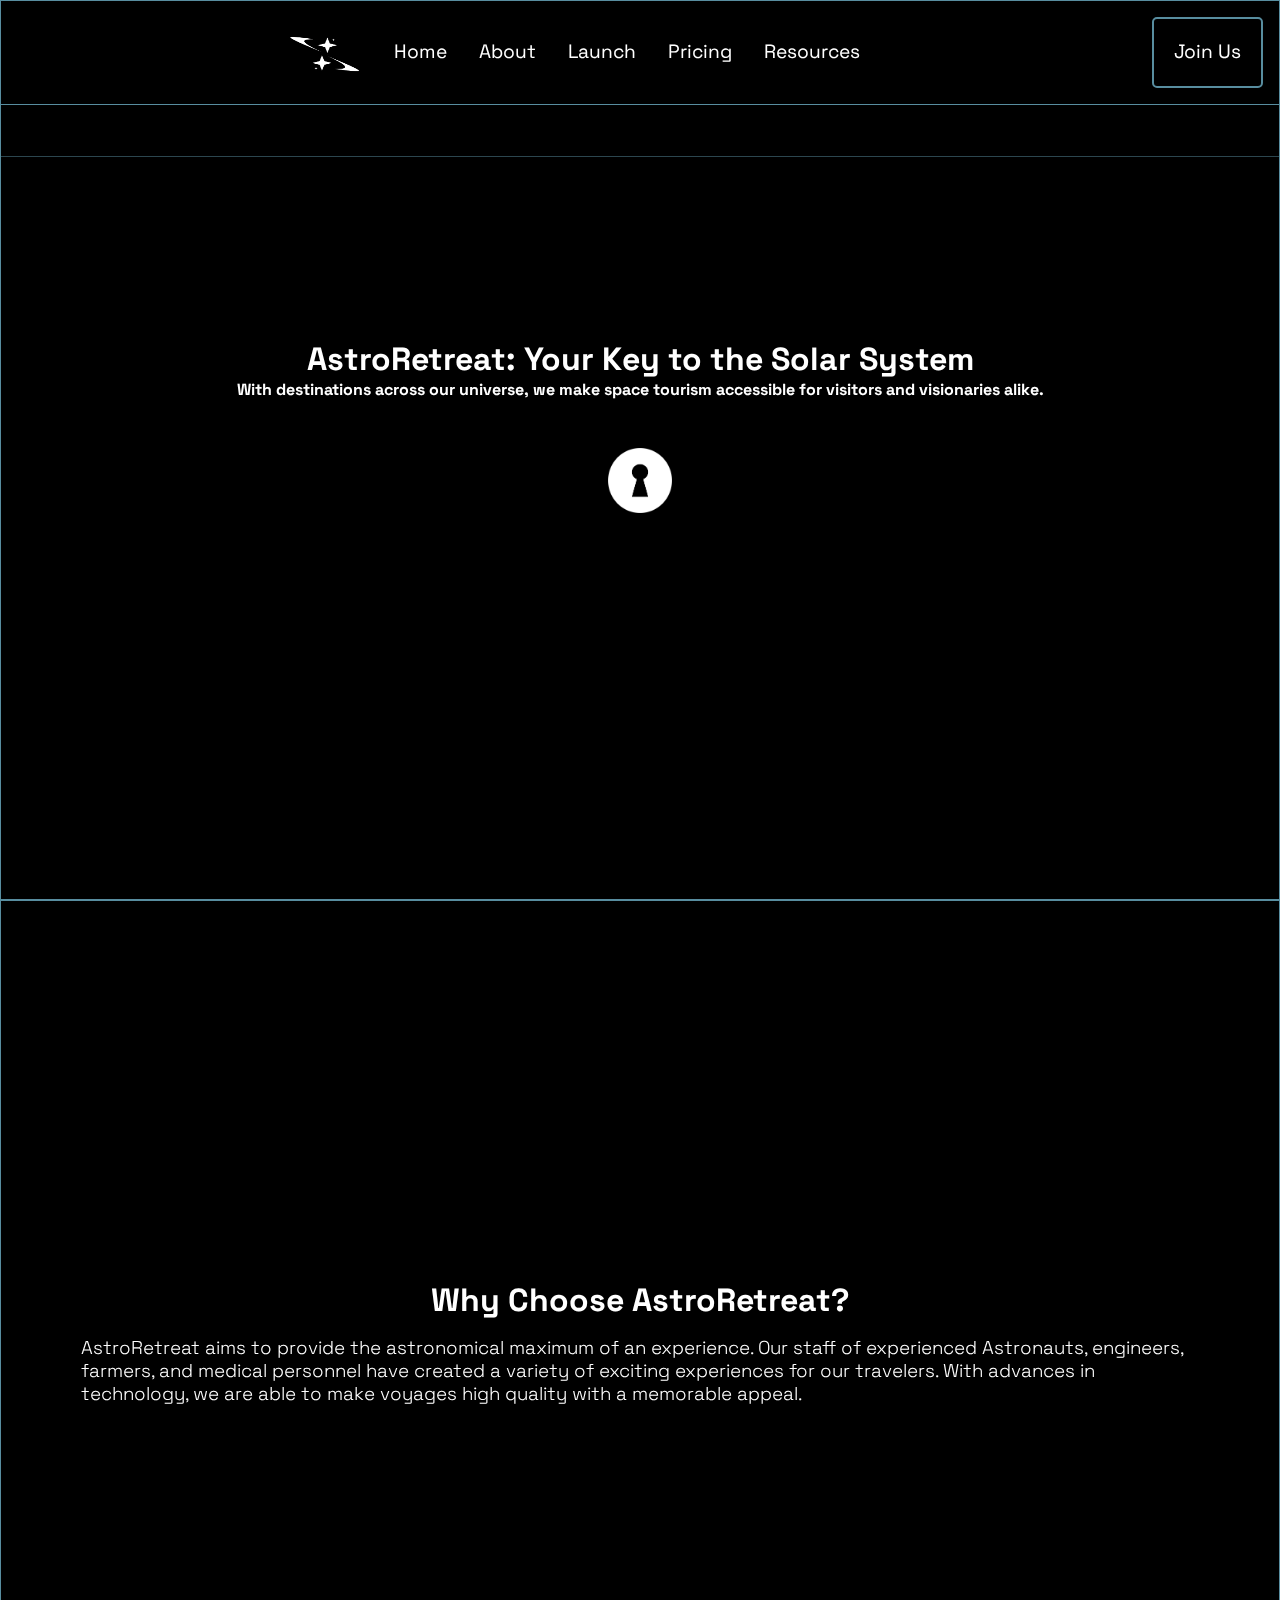
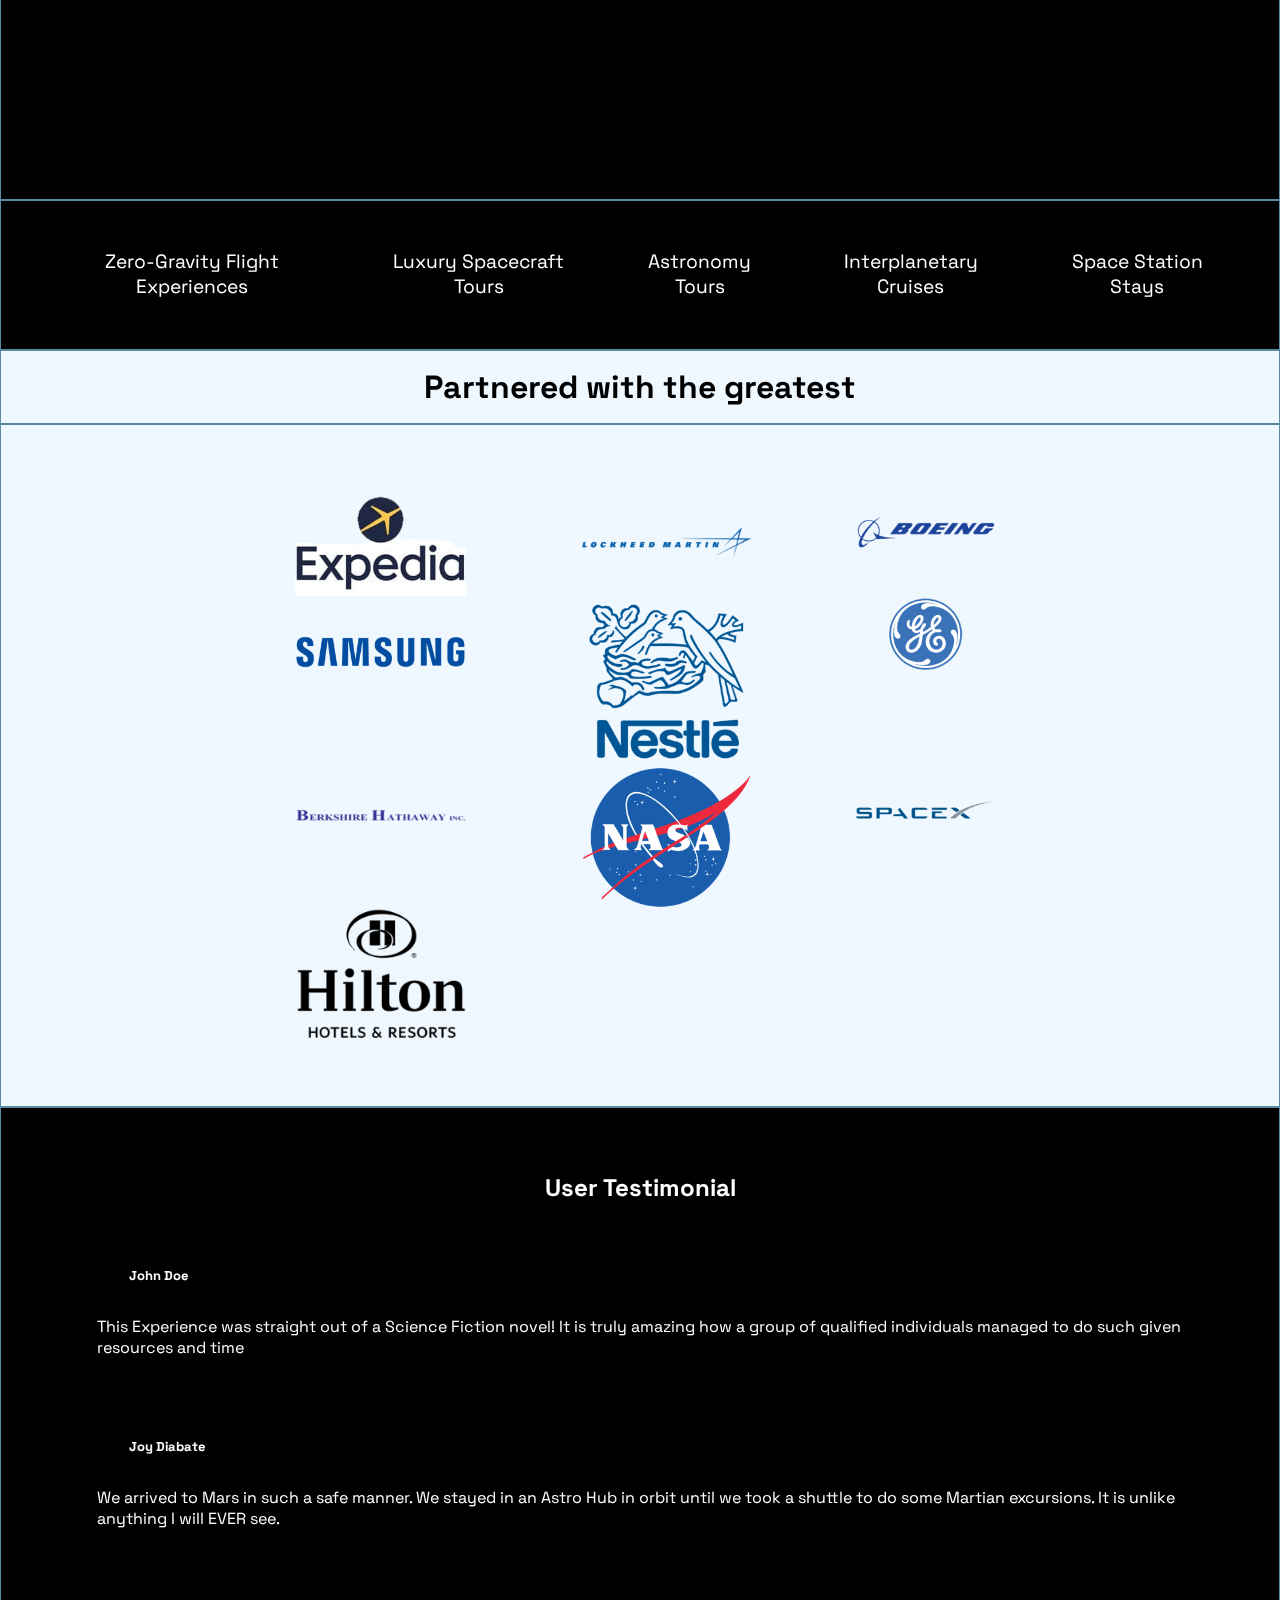
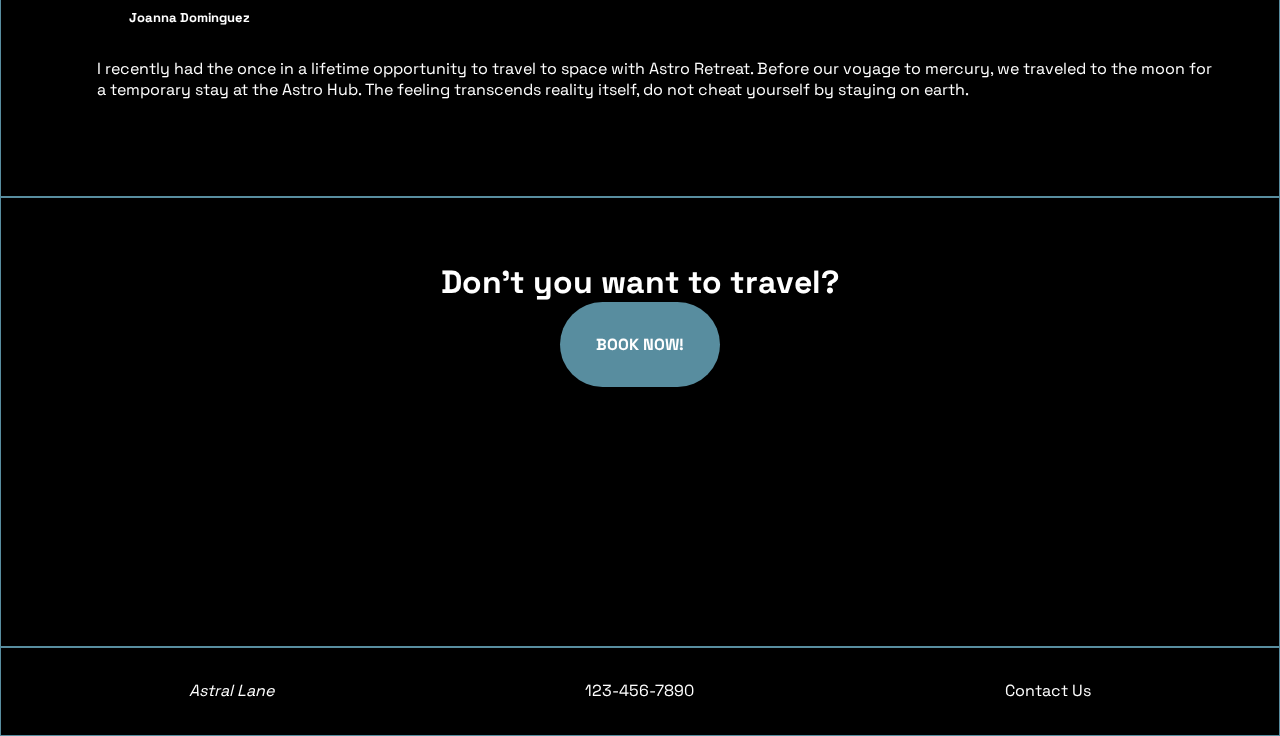
==== commit b82f1324: "added forms" ====
--- a/index.html
+++ b/index.html
@@ -23,14 +23,16 @@
             <ul class="list">
                 <!--<img src="starlogo.png" alt="logo of company">-->
                 <img id="logo" src="/photos/starlogo.png" alt="Astro Retreat Logo" />
-                <li>AstroRetreat</li>
+             
                 <li><a href="index.html">Home</a></li>
                 <li><a href="about.html">About</a></li>
                 <li><a href="launch.html">Launch</a></li>
                 <li><a href="price.html">Pricing</a></li>
                 <li><a href="resources.html">Resources</a></li>
             </ul>
-
+            <div class="forms">
+                <li><a href="forms.html" target="_blank">Join Us</a></li>
+            </div>
         </nav>
     </header>
 
@@ -46,7 +48,7 @@
     </div>
     <div class="container" id="firstslide">
 
-        <h1>Your Key to the Solar System</h1>
+        <h1>AstroRetreat: Your Key to the Solar System</h1>
         <h4>With destinations across our universe, we make space tourism accessible for visitors and visionaries alike.
         </h4>
         <img id="lock_img" src="/photos/lock.png" alt="Image showing lock">
--- a/style.css
+++ b/style.css
@@ -26,7 +26,7 @@
     height:inherit;
 }
 
-@media screen and (max-width: 480px) {
+@media screen and (max-width: 840px) {
     /*solved a big problem, resizing the background image but keeping it fullscreen*/
     video{
         height: 100%;
